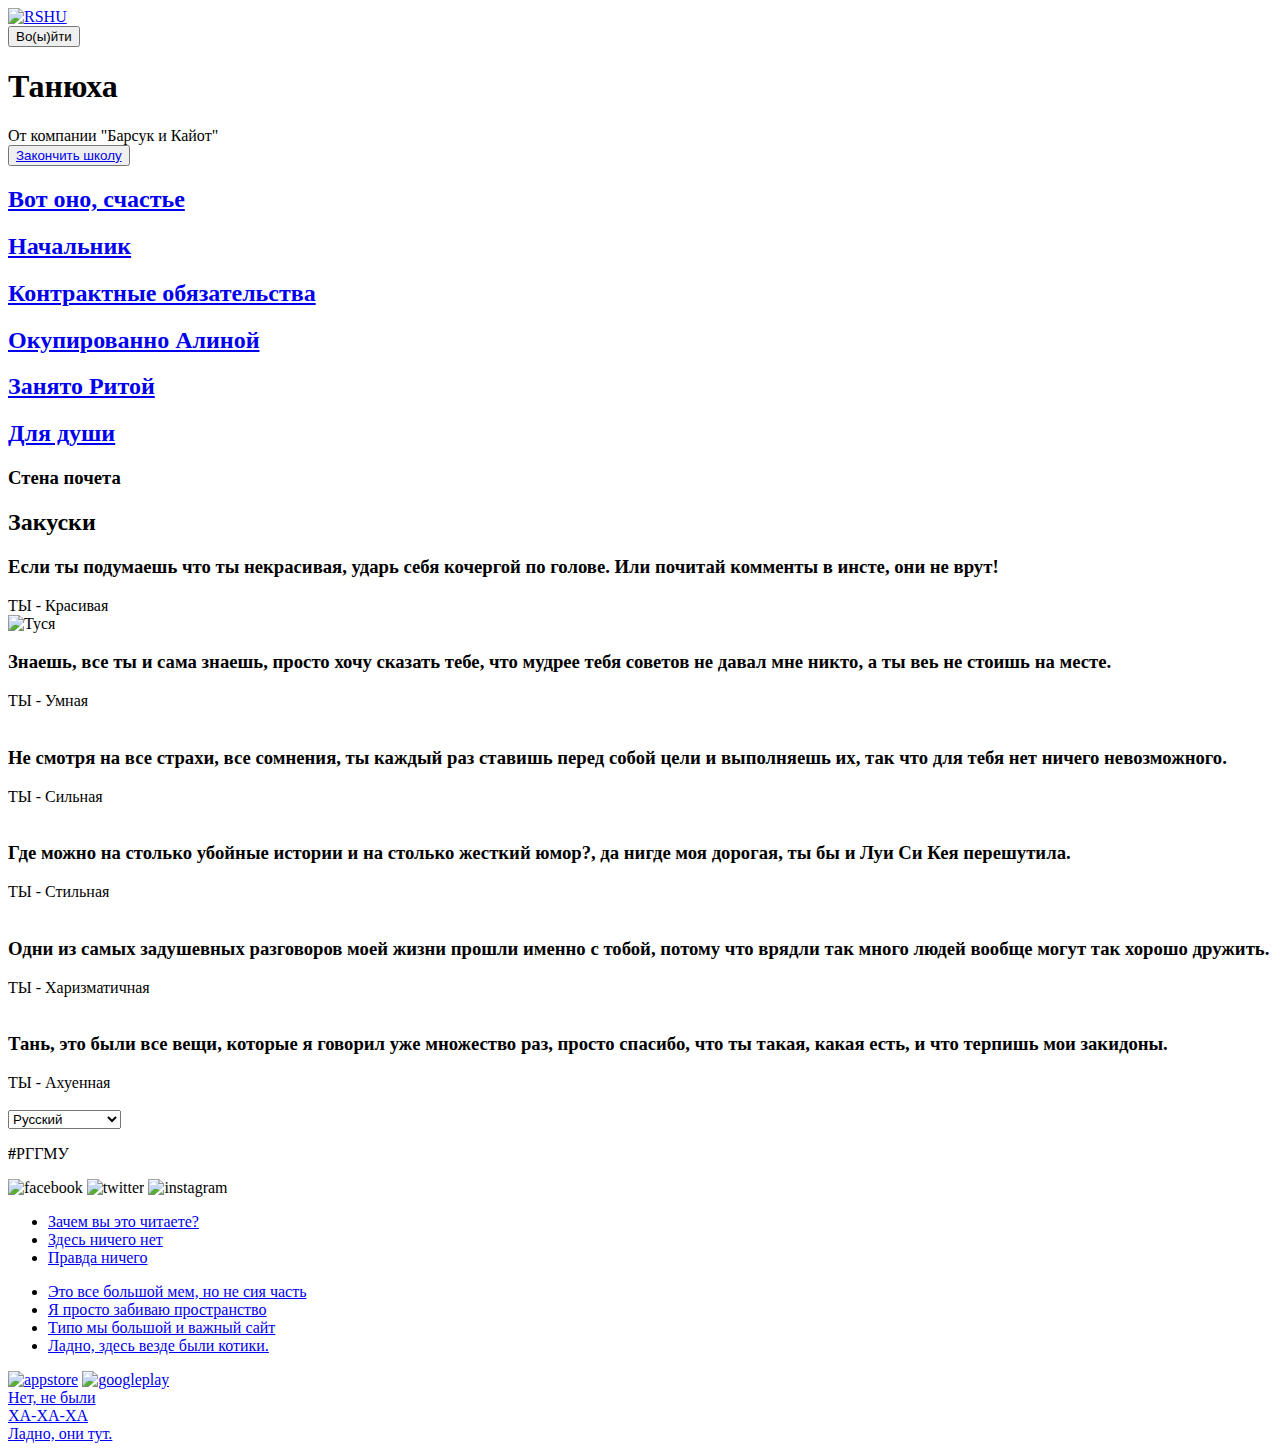
==== Tania.html @ 3f3cc54c "Add files via upload" ====
<!DOCTYPE html>
<html lang="ru">
<head>
    <meta charset="UTF-8">
    <meta name="viewport" content="width=device-width, initial-scale=1.0">
    <link rel="stylesheet" href="./css/Tania.css">
    <title>Таня</title>
</head>
<body class="body">
    <div class="header">
        <div class="wrapper">
            <div class="header_wrapper">
                <div class="header_logo">
                    <a href="/" class="header_logo-link">
                    <img src="./img/RSHU.jpg" alt="RSHU" class="header_logo-pic">
                    </a>
                </div>
                <div class="header_stuff">
                    <button type="submit" class="header_button">Во(ы)йти</button>
                </div>
            </div>
        </div>
    </div>
        <section class="intro">
            <div class="wrapper">
                <div class="intro_card">
                    <h1 class="intro_card-title">Танюха</h1>
                    <div class="intro_card-info-wr">
                        <div class="intro_card-info">От компании "Барсук и Кайот"</div>
                        <button class="intro_card-info-bt"><a href="./img/Bip.png" class="intro_card-link">Закончить школу</a></button>
                    </div>
                </div>
            </div>
        </section>
        <div class="menu">
            <div class="wrapper">
                <div class="menu_wr">
                <h2 class="menu_part"><a href="#!" class="menu_part-link">Вот оно, счастье</a></h2>
                <h2 class="menu_part"><a href="https://vk.com/ivannikov1234" class="menu_part-link">Начальник</a></h2>
                <h2 class="menu_part"><a href="https://docs.google.com/document/d/1JJa9bk83GFme-UEM2ebKttvvoNVhsQCDdaxuWjUJAms/edit?usp=sharing" class="menu_part-link">Контрактные обязательства</a></h2>
                <h2 class="menu_part"><a href="https://vk.com/aliafom" class="menu_part-link">Окупированно Алиной</a></h2>
                <h2 class="menu_part"><a href="https://vk.com/tetkarita" class="menu_part-link">Занято Ритой</a></h2>
                <h2 class="menu_part"><a href="./img/soroki.jpg" class="menu_part-link">Для души</a></h2>
                <div class="menu_close">
                    <span class="menu_close-line"></span>
                    <span class="menu_close-line"></span>
                </div>
            </div>
                <div class="menu_burger burger">
                    <h3 class="menu_part-burger">Стена почета</h3>
                    <div class="burger_line"></div>
                </div>
            </div>
        </div>
        <main class="main">
            <div class="wrapper">
            <h2 class="main_title">Закуски</h2>
            <div class="main_cards">
                <div class="main_card">
                    <div class="main_card-info">
                        <div class="main_card-info-wr">
                        <h3 class="main_card-info-name">Если ты подумаешь что ты некрасивая, ударь себя кочергой по голове. Или почитай комменты в инсте, они не врут!</h3>
                        <div class="Main_card-info-desc"></div>
                        </div>
                        <div class="main_card-info-price">ТЫ - Красивая</div>
                    </div>
                    <div class="main_card-dish">
                        <img src="./img/1.jpg" alt="Туся" class="main_card-dish-pic">
                        <a href="#!" class="main_card-dish-pic-link"></a>
                    </div>
                </div>           
                <div class="main_card">
                    <div class="main_card-info">
                        <div class="main_card-info-wr">
                        <h3 class="main_card-info-name">Знаешь, все ты и сама знаешь, просто хочу сказать тебе, что мудрее тебя советов не давал мне никто, а ты веь не стоишь на месте.</h3>
                        <div class="Main_card-info-desc"></div>
                        </div>
                        <div class="main_card-info-price">ТЫ - Умная</div>
                    </div>
                    <div class="main_card-dish">
                        <img src="./img/2.jpg" alt="" class="main_card-dish-pic">
                        <a href="#!" class="main_card-dish-pic-link"></a>
                    </div>
                </div>           
                <div class="main_card">
                    <div class="main_card-info">
                        <div class="main_card-info-wr">
                        <h3 class="main_card-info-name">Не смотря на все страхи, все сомнения, ты каждый раз ставишь перед собой цели и выполняешь их, так что для тебя нет ничего невозможного.</h3>
                        <div class="Main_card-info-desc"></div>
                        </div>
                        <div class="main_card-info-price">ТЫ - Сильная</div>
                    </div>
                    <div class="main_card-dish">
                        <img src="./img/7.jpg" alt="" class="main_card-dish-pic">
                        <a href="#!" class="main_card-dish-pic-link"></a>
                    </div>
                </div>
                <div class="main_card">
                    <div class="main_card-info">
                        <div class="main_card-info-wr">
                        <h3 class="main_card-info-name">Где можно на столько убойные истории и на столько жесткий юмор?, да нигде моя дорогая, ты бы и Луи Си Кея перешутила.</h3>
                        <div class="Main_card-info-desc"></div>
                        </div>
                        <div class="main_card-info-price">ТЫ - Стильная</div>
                    </div>
                    <div class="main_card-dish">
                        <img src="./img/8.jpg" alt="" class="main_card-dish-pic">
                        <a href="#!" class="main_card-dish-pic-link"></a>
                    </div>
                </div>          
                <div class="main_card">
                    <div class="main_card-info">
                        <div class="main_card-info-wr">
                        <h3 class="main_card-info-name">Одни из самых задушевных разговоров моей жизни прошли именно с тобой, потому что врядли так много людей вообще могут так хорошо дружить.</h3>
                        <div class="Main_card-info-desc"></div>
                        </div>
                        <div class="main_card-info-price">ТЫ - Харизматичная</div>
                    </div>
                    <div class="main_card-dish">
                        <img src="./img/6.jpg" alt="" class="main_card-dish-pic">
                        <a href="#!" class="main_card-dish-pic-link"></a>
                    </div>
                </div>           
                <div class="main_card">
                    <div class="main_card-info">
                        <div class="main_card-info-wr">
                        <h3 class="main_card-info-name">Тань, это были все вещи, которые я говорил уже множество раз, просто спасибо, что ты такая, какая есть, и что терпишь мои закидоны.</h3>
                        <div class="Main_card-info-desc"></div>
                        </div>
                        <div class="main_card-info-price">ТЫ - Ахуенная</div>
                    </div>
                    <div class="main_card-dish">
                        <img src="./img/9.jpg" alt="" class="main_card-dish-pic">
                        <a href="#!" class="main_card-dish-pic-link"></a>
                    </div>
                </div>           
            </div>
            </div>
        </main>
        <footer class="footer">
            <div class="wrapper">
            <div class="footer_item">
                <div class="footer_links">
                <select name="languages" id="" class="footer_language">
                    <option value="Русский" class="footer_language-option">Русский</option>
                    <option value="Английский" class="footer_language-option">Че смотришь?</option>
                    <option value="Английский" class="footer_language-option">Дохуя чучмек?</option>
                </select>
                <p class="footer_link"><strong class="footer_link-strong">#</strong>РГГМУ</p>
                <div class="footer_link-SM"> 
                    <img src="./img/svg/facebook.svg" alt="facebook" class="footer-links-SM-logo">
                    <img src="./img/svg/twitter.svg" alt="twitter" class="footer-links-SM-logo">
                    <img src="./img/svg/instagram.svg" alt="instagram" class="footer-links-SM-logo">
                </div>
                </div>
                <nav class="footer_nav footer_nav-first">
                    <ul class="footer_menu">
                        <li class="footer_menu-item"><a href="#!" class="footer_menu-link">Зачем вы это читаете?</a></li>
                        <li class="footer_menu-item"><a href="#!" class="footer_menu-link">Здесь ничего нет</a></li>
                        <li class="footer_menu-item"><a href="#!" class="footer_menu-link">Правда ничего</a></li>
                    </ul>
                    </nav>
                    <nav class="footer_nav">
                    <ul class="footer_menu">
                        <li class="footer_menu-item"><a href="#!" class="footer_menu-link">Это все большой мем, но не сия часть</a></li>
                        <li class="footer_menu-item"><a href="#!" class="footer_menu-link">Я просто забиваю пространство</a></li>
                        <li class="footer_menu-item"><a href="#!" class="footer_menu-link">Типо мы большой и важный сайт</a></li>
                        <li class="footer_menu-item"><a href="#!" class="footer_menu-link">Ладно, здесь везде были котики.</a></li>
                    </ul>
                </nav>
            </div>
            <div class="footer_apps">
                <div class="footer_apps_wrapper">
                    <a href="#!" class="footer_apps-link"><img src="./img/svg/appstore.svg" alt="appstore" class="footer_apps-pic"></a>
                <a href="#!" class="footer_apps-link"><img src="./img/svg/googleplay.svg" alt="googleplay" class="footer_apps-pic"></a>
                </div>  
            </div>
            <div class="footer_info">
                <div class="footer_info_card"><a href="#!" class="footer_info_card-link">Нет, не были</a></div>
                <div class="footer_info_card"><a href="#!" class="footer_info_card-link">ХА-ХА-ХА</a></div>
                <div class="footer_info_card"><a href="https://i.pinimg.com/originals/f4/d2/96/f4d2961b652880be432fb9580891ed62.png" class="footer_info_card-link">Ладно, они тут.</a></div>
            </div>
        </div>
        </footer>
        <script src="./js/Tania.js"></script>
</body>
</html>
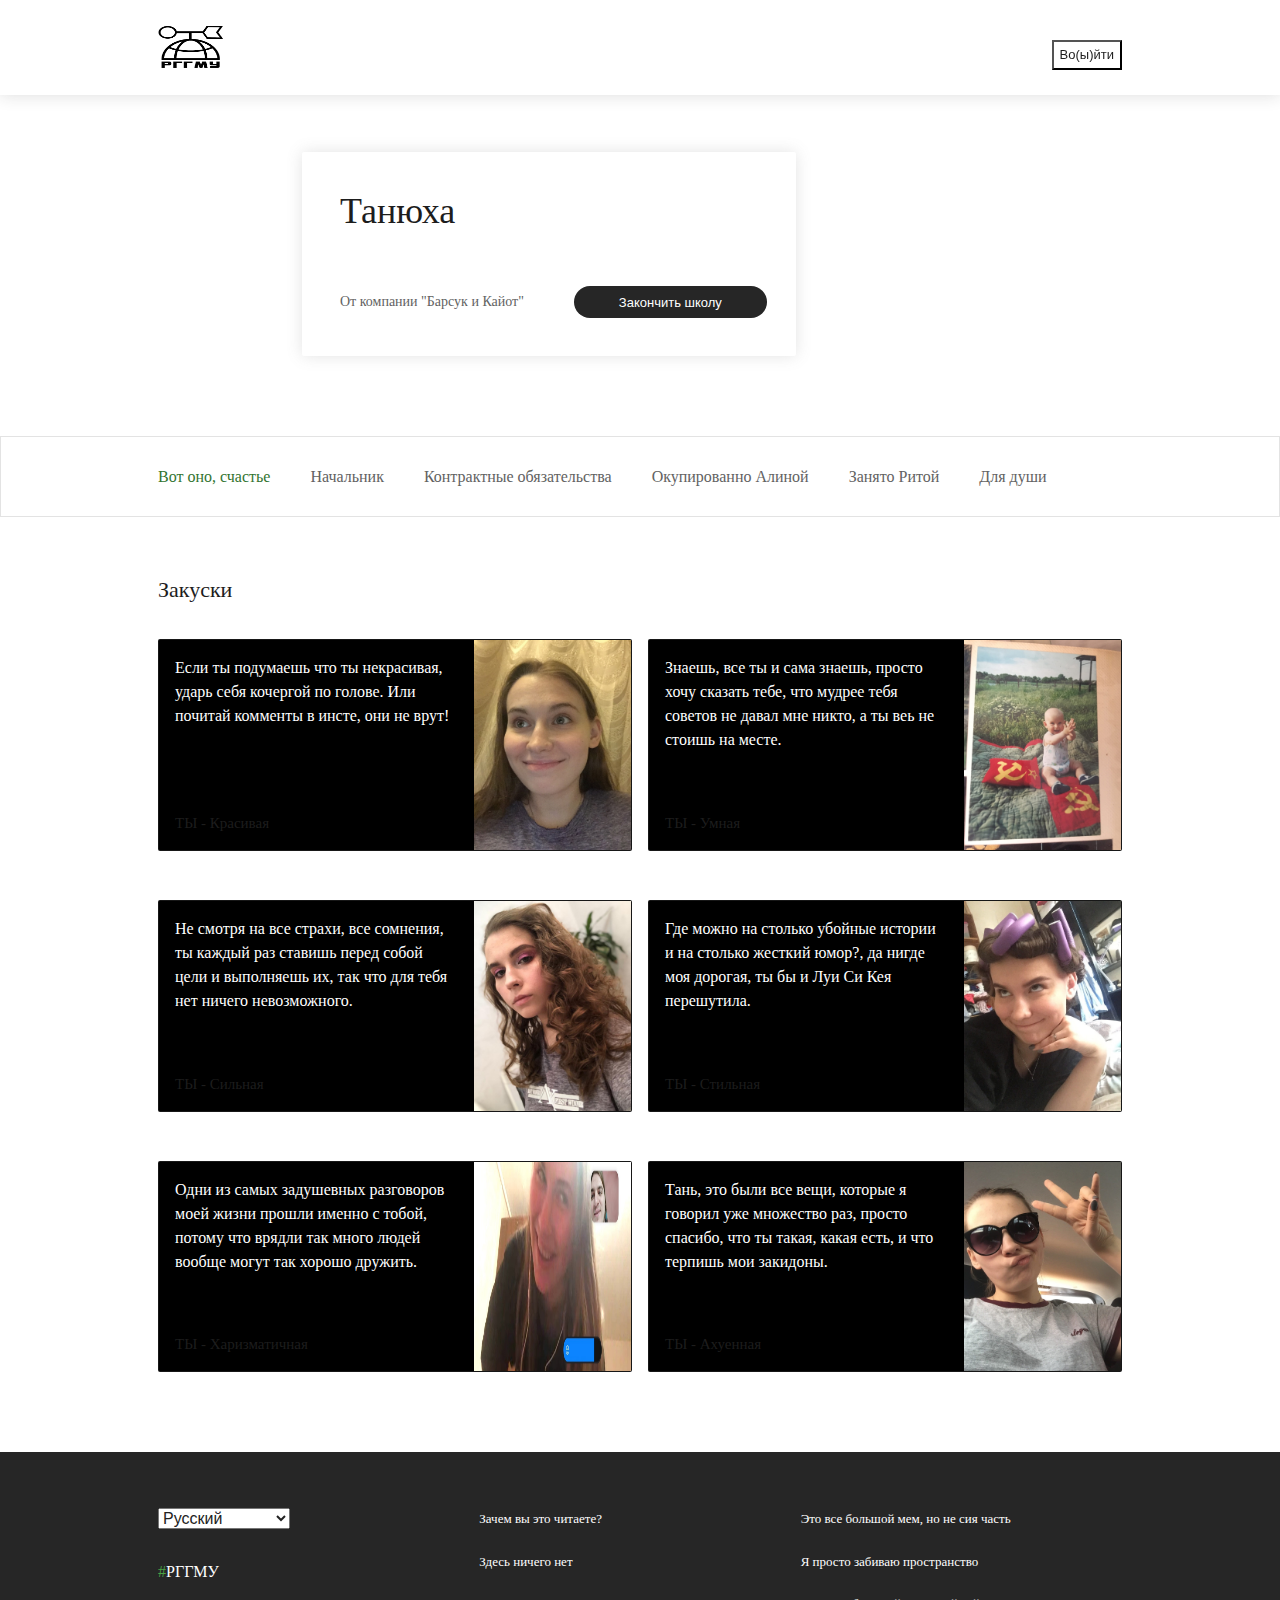
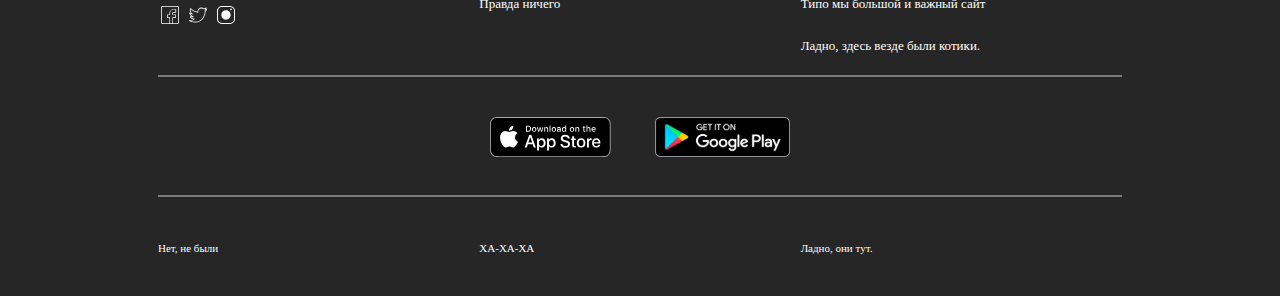
==== commit 4a94efac: "Update Tania.html" ====
--- a/Tania.html
+++ b/Tania.html
@@ -3,7 +3,7 @@
 <head>
     <meta charset="UTF-8">
     <meta name="viewport" content="width=device-width, initial-scale=1.0">
-    <link rel="stylesheet" href="./css/Tania.css">
+    <link rel="stylesheet" href="Tania.css">
     <title>Таня</title>
 </head>
 <body class="body">
@@ -12,7 +12,7 @@
             <div class="header_wrapper">
                 <div class="header_logo">
                     <a href="/" class="header_logo-link">
-                    <img src="./img/RSHU.jpg" alt="RSHU" class="header_logo-pic">
+                    <img src="RSHU.jpg" alt="RSHU" class="header_logo-pic">
                     </a>
                 </div>
                 <div class="header_stuff">
@@ -27,7 +27,7 @@
                     <h1 class="intro_card-title">Танюха</h1>
                     <div class="intro_card-info-wr">
                         <div class="intro_card-info">От компании "Барсук и Кайот"</div>
-                        <button class="intro_card-info-bt"><a href="./img/Bip.png" class="intro_card-link">Закончить школу</a></button>
+                        <button class="intro_card-info-bt"><a href="Bip.png" class="intro_card-link">Закончить школу</a></button>
                     </div>
                 </div>
             </div>
@@ -40,7 +40,7 @@
                 <h2 class="menu_part"><a href="https://docs.google.com/document/d/1JJa9bk83GFme-UEM2ebKttvvoNVhsQCDdaxuWjUJAms/edit?usp=sharing" class="menu_part-link">Контрактные обязательства</a></h2>
                 <h2 class="menu_part"><a href="https://vk.com/aliafom" class="menu_part-link">Окупированно Алиной</a></h2>
                 <h2 class="menu_part"><a href="https://vk.com/tetkarita" class="menu_part-link">Занято Ритой</a></h2>
-                <h2 class="menu_part"><a href="./img/soroki.jpg" class="menu_part-link">Для души</a></h2>
+                <h2 class="menu_part"><a href="soroki.jpg" class="menu_part-link">Для души</a></h2>
                 <div class="menu_close">
                     <span class="menu_close-line"></span>
                     <span class="menu_close-line"></span>
@@ -65,7 +65,7 @@
                         <div class="main_card-info-price">ТЫ - Красивая</div>
                     </div>
                     <div class="main_card-dish">
-                        <img src="./img/1.jpg" alt="Туся" class="main_card-dish-pic">
+                        <img src="1.jpg" alt="Туся" class="main_card-dish-pic">
                         <a href="#!" class="main_card-dish-pic-link"></a>
                     </div>
                 </div>           
@@ -78,7 +78,7 @@
                         <div class="main_card-info-price">ТЫ - Умная</div>
                     </div>
                     <div class="main_card-dish">
-                        <img src="./img/2.jpg" alt="" class="main_card-dish-pic">
+                        <img src="2.jpg" alt="" class="main_card-dish-pic">
                         <a href="#!" class="main_card-dish-pic-link"></a>
                     </div>
                 </div>           
@@ -91,7 +91,7 @@
                         <div class="main_card-info-price">ТЫ - Сильная</div>
                     </div>
                     <div class="main_card-dish">
-                        <img src="./img/7.jpg" alt="" class="main_card-dish-pic">
+                        <img src="7.jpg" alt="" class="main_card-dish-pic">
                         <a href="#!" class="main_card-dish-pic-link"></a>
                     </div>
                 </div>
@@ -104,7 +104,7 @@
                         <div class="main_card-info-price">ТЫ - Стильная</div>
                     </div>
                     <div class="main_card-dish">
-                        <img src="./img/8.jpg" alt="" class="main_card-dish-pic">
+                        <img src="8.jpg" alt="" class="main_card-dish-pic">
                         <a href="#!" class="main_card-dish-pic-link"></a>
                     </div>
                 </div>          
@@ -117,7 +117,7 @@
                         <div class="main_card-info-price">ТЫ - Харизматичная</div>
                     </div>
                     <div class="main_card-dish">
-                        <img src="./img/6.jpg" alt="" class="main_card-dish-pic">
+                        <img src="6.jpg" alt="" class="main_card-dish-pic">
                         <a href="#!" class="main_card-dish-pic-link"></a>
                     </div>
                 </div>           
@@ -130,7 +130,7 @@
                         <div class="main_card-info-price">ТЫ - Ахуенная</div>
                     </div>
                     <div class="main_card-dish">
-                        <img src="./img/9.jpg" alt="" class="main_card-dish-pic">
+                        <img src="9.jpg" alt="" class="main_card-dish-pic">
                         <a href="#!" class="main_card-dish-pic-link"></a>
                     </div>
                 </div>           
@@ -148,9 +148,9 @@
                 </select>
                 <p class="footer_link"><strong class="footer_link-strong">#</strong>РГГМУ</p>
                 <div class="footer_link-SM"> 
-                    <img src="./img/svg/facebook.svg" alt="facebook" class="footer-links-SM-logo">
-                    <img src="./img/svg/twitter.svg" alt="twitter" class="footer-links-SM-logo">
-                    <img src="./img/svg/instagram.svg" alt="instagram" class="footer-links-SM-logo">
+                    <img src="facebook.svg" alt="facebook" class="footer-links-SM-logo">
+                    <img src="twitter.svg" alt="twitter" class="footer-links-SM-logo">
+                    <img src="instagram.svg" alt="instagram" class="footer-links-SM-logo">
                 </div>
                 </div>
                 <nav class="footer_nav footer_nav-first">
@@ -171,8 +171,8 @@
             </div>
             <div class="footer_apps">
                 <div class="footer_apps_wrapper">
-                    <a href="#!" class="footer_apps-link"><img src="./img/svg/appstore.svg" alt="appstore" class="footer_apps-pic"></a>
-                <a href="#!" class="footer_apps-link"><img src="./img/svg/googleplay.svg" alt="googleplay" class="footer_apps-pic"></a>
+                    <a href="#!" class="footer_apps-link"><img src="appstore.svg" alt="appstore" class="footer_apps-pic"></a>
+                <a href="#!" class="footer_apps-link"><img src="googleplay.svg" alt="googleplay" class="footer_apps-pic"></a>
                 </div>  
             </div>
             <div class="footer_info">
@@ -182,6 +182,6 @@
             </div>
         </div>
         </footer>
-        <script src="./js/Tania.js"></script>
+        <script src="Tania.js"></script>
 </body>
-</html>+</html>
--- a/Tania.css
+++ b/Tania.css
@@ -0,0 +1,916 @@
+html, body, div, span, applet, object, iframe,
+h1, h2, h3, h4, h5, h6, p, blockquote, pre,
+a, abbr, acronym, address, big, cite, code,
+del, dfn, em, img, ins, kbd, q, s, samp,
+small, strike, strong, sub, sup, tt, var,
+b, u, i, center,
+dl, dt, dd, ol, ul, li,
+fieldset, form, label, legend,
+table, caption, tbody, tfoot, thead, tr, th, td,
+article, aside, canvas, details, embed,
+figure, figcaption, footer, header, hgroup,
+menu, nav, output, ruby, section, summary,
+time, mark, audio, video {
+  margin: 0;
+	padding: 0;
+	border: 0;
+	font-size: 100%;
+	font: inherit;
+	vertical-align: baseline;
+}
+
+/* make sure to set some focus styles for accessibility */
+:focus {
+    outline: 0;
+}
+
+/* HTML5 display-role reset for older browsers */
+article, aside, details, figcaption, figure,
+footer, header, hgroup, menu, nav, section {
+	display: block;
+}
+
+body {
+	line-height: 1;
+}
+
+ol, ul {
+	list-style: none;
+}
+
+blockquote, q {
+	quotes: none;
+}
+
+blockquote:before, blockquote:after,
+q:before, q:after {
+	content: '';
+	content: none;
+}
+
+table {
+	border-collapse: collapse;
+	border-spacing: 0;
+}
+
+input[type=search]::-webkit-search-cancel-button,
+input[type=search]::-webkit-search-decoration,
+input[type=search]::-webkit-search-results-button,
+input[type=search]::-webkit-search-results-decoration {
+    -webkit-appearance: none;
+    -moz-appearance: none;
+}
+
+input[type=search] {
+    -webkit-appearance: none;
+    -moz-appearance: none;
+    -webkit-box-sizing: content-box;
+    -moz-box-sizing: content-box;
+    box-sizing: content-box;
+}
+
+textarea {
+    overflow: auto;
+    vertical-align: top;
+    resize: vertical;
+}
+
+/**
+ * Correct `inline-block` display not defined in IE 6/7/8/9 and Firefox 3.
+ */
+
+audio,
+canvas,
+video {
+    display: inline-block;
+    *display: inline;
+    *zoom: 1;
+    max-width: 100%;
+}
+
+/**
+ * Prevent modern browsers from displaying `audio` without controls.
+ * Remove excess height in iOS 5 devices.
+ */
+
+audio:not([controls]) {
+    display: none;
+    height: 0;
+}
+
+/**
+ * Address styling not present in IE 7/8/9, Firefox 3, and Safari 4.
+ * Known issue: no IE 6 support.
+ */
+
+[hidden] {
+    display: none;
+}
+
+/**
+ * 1. Correct text resizing oddly in IE 6/7 when body `font-size` is set using
+ *    `em` units.
+ * 2. Prevent iOS text size adjust after orientation change, without disabling
+ *    user zoom.
+ */
+
+html {
+    font-size: 100%; /* 1 */
+    -webkit-text-size-adjust: 100%; /* 2 */
+    -ms-text-size-adjust: 100%; /* 2 */
+}
+
+/**
+ * Address `outline` inconsistency between Chrome and other browsers.
+ */
+
+a:focus {
+    outline: thin dotted;
+}
+
+/**
+ * Improve readability when focused and also mouse hovered in all browsers.
+ */
+
+a:active,
+a:hover {
+    outline: 0;
+}
+
+/**
+ * 1. Remove border when inside `a` element in IE 6/7/8/9 and Firefox 3.
+ * 2. Improve image quality when scaled in IE 7.
+ */
+
+img {
+    border: 0; /* 1 */
+    -ms-interpolation-mode: bicubic; /* 2 */
+}
+
+/**
+ * Address margin not present in IE 6/7/8/9, Safari 5, and Opera 11.
+ */
+
+figure {
+    margin: 0;
+}
+
+/**
+ * Correct margin displayed oddly in IE 6/7.
+ */
+
+form {
+    margin: 0;
+}
+
+/**
+ * Define consistent border, margin, and padding.
+ */
+
+fieldset {
+    border: 1px solid #c0c0c0;
+    margin: 0 2px;
+    padding: 0.35em 0.625em 0.75em;
+}
+
+/**
+ * 1. Correct color not being inherited in IE 6/7/8/9.
+ * 2. Correct text not wrapping in Firefox 3.
+ * 3. Correct alignment displayed oddly in IE 6/7.
+ */
+
+legend {
+    border: 0; /* 1 */
+    padding: 0;
+    white-space: normal; /* 2 */
+    *margin-left: -7px; /* 3 */
+}
+
+/**
+ * 1. Correct font size not being inherited in all browsers.
+ * 2. Address margins set differently in IE 6/7, Firefox 3+, Safari 5,
+ *    and Chrome.
+ * 3. Improve appearance and consistency in all browsers.
+ */
+
+button,
+input,
+select,
+textarea {
+    font-size: 100%; /* 1 */
+    margin: 0; /* 2 */
+    vertical-align: baseline; /* 3 */
+    *vertical-align: middle; /* 3 */
+}
+
+/**
+ * Address Firefox 3+ setting `line-height` on `input` using `!important` in
+ * the UA stylesheet.
+ */
+
+button,
+input {
+    line-height: normal;
+}
+
+/**
+ * Address inconsistent `text-transform` inheritance for `button` and `select`.
+ * All other form control elements do not inherit `text-transform` values.
+ * Correct `button` style inheritance in Chrome, Safari 5+, and IE 6+.
+ * Correct `select` style inheritance in Firefox 4+ and Opera.
+ */
+
+button,
+select {
+    text-transform: none;
+}
+
+/**
+ * 1. Avoid the WebKit bug in Android 4.0.* where (2) destroys native `audio`
+ *    and `video` controls.
+ * 2. Correct inability to style clickable `input` types in iOS.
+ * 3. Improve usability and consistency of cursor style between image-type
+ *    `input` and others.
+ * 4. Remove inner spacing in IE 7 without affecting normal text inputs.
+ *    Known issue: inner spacing remains in IE 6.
+ */
+
+button,
+html input[type="button"], /* 1 */
+input[type="reset"],
+input[type="submit"] {
+    -webkit-appearance: button; /* 2 */
+    cursor: pointer; /* 3 */
+    *overflow: visible;  /* 4 */
+}
+
+/**
+ * Re-set default cursor for disabled elements.
+ */
+
+button[disabled],
+html input[disabled] {
+    cursor: default;
+}
+
+/**
+ * 1. Address box sizing set to content-box in IE 8/9.
+ * 2. Remove excess padding in IE 8/9.
+ * 3. Remove excess padding in IE 7.
+ *    Known issue: excess padding remains in IE 6.
+ */
+
+input[type="checkbox"],
+input[type="radio"] {
+    box-sizing: border-box; /* 1 */
+    padding: 0; /* 2 */
+    *height: 13px; /* 3 */
+    *width: 13px; /* 3 */
+}
+
+/**
+ * 1. Address `appearance` set to `searchfield` in Safari 5 and Chrome.
+ * 2. Address `box-sizing` set to `border-box` in Safari 5 and Chrome
+ *    (include `-moz` to future-proof).
+ */
+
+input[type="search"] {
+    -webkit-appearance: textfield; /* 1 */
+    -moz-box-sizing: content-box;
+    -webkit-box-sizing: content-box; /* 2 */
+    box-sizing: content-box;
+}
+
+/**
+ * Remove inner padding and search cancel button in Safari 5 and Chrome
+ * on OS X.
+ */
+
+input[type="search"]::-webkit-search-cancel-button,
+input[type="search"]::-webkit-search-decoration {
+    -webkit-appearance: none;
+}
+
+/**
+ * Remove inner padding and border in Firefox 3+.
+ */
+
+button::-moz-focus-inner,
+input::-moz-focus-inner {
+    border: 0;
+    padding: 0;
+}
+
+/**
+ * 1. Remove default vertical scrollbar in IE 6/7/8/9.
+ * 2. Improve readability and alignment in all browsers.
+ */
+
+textarea {
+    overflow: auto; /* 1 */
+    vertical-align: top; /* 2 */
+}
+
+/**
+ * Remove most spacing between table cells.
+ */
+
+table {
+    border-collapse: collapse;
+    border-spacing: 0;
+}
+
+html,
+button,
+input,
+select,
+textarea {
+    color: #222;
+}
+
+
+::-moz-selection {
+    background: #b3d4fc;
+    text-shadow: none;
+}
+
+::selection {
+    background: #b3d4fc;
+    text-shadow: none;
+}
+
+img {
+    vertical-align: middle;
+}
+
+fieldset {
+    border: 0;
+    margin: 0;
+    padding: 0;
+}
+
+textarea {
+    resize: vertical;
+}
+
+.chromeframe {
+    margin: 0.2em 0;
+    background: #ccc;
+    color: #000;
+    padding: 0.2em 0;
+}
+/* roboto-regular - latin */
+@font-face {
+    font-family: 'Roboto';
+    font-style: normal;
+    font-weight: 400;
+    src: local('Roboto'), local('Roboto-Regular'),
+         url('../fonts/roboto-v20-latin-regular.woff2') format('woff2'), /* Chrome 26+, Opera 23+, Firefox 39+ */
+         url('../fonts/roboto-v20-latin-regular.woff') format('woff'); /* Chrome 6+, Firefox 3.6+, IE 9+, Safari 5.1+ */
+  }
+  /* roboto-500 - latin */
+  @font-face {
+    font-family: 'Roboto';
+    font-style: normal;
+    font-weight: 500;
+    src: local('Roboto Medium'), local('Roboto-Medium'),
+         url('../fonts/roboto-v20-latin-500.woff2') format('woff2'), /* Chrome 26+, Opera 23+, Firefox 39+ */
+         url('../fonts/roboto-v20-latin-500.woff') format('woff'); /* Chrome 6+, Firefox 3.6+, IE 9+, Safari 5.1+ */
+  }
+  html
+  {
+box-sizing: border-box;
+  }
+  *,*::before, *::after{
+      box-sizing: inherit;
+  }
+  body
+  {
+    font-family: Roboto;
+    font-style: normal;
+    font-size: 16px;
+    line-height: 1.2;
+    font-weight: normal;
+    color: #102746;
+}
+  img
+  {
+    max-width: 100%; 
+    height: auto;
+ }
+ .wrapper
+ {
+     max-width: 964px;
+     margin: 0 auto;
+ }
+ .body
+ {
+     background: url(../img/serp.png) repeat;
+     
+ }
+ /* Header styles start */
+
+ .header
+ {
+    background: #FFFFFF;
+    box-shadow: 0px 0px 16px rgba(38, 38, 38, 0.16);
+    position: fixed;
+    top: 0;
+    left: 0;
+    width: 100%;
+    transition: .2s linear;
+    z-index: 5;
+ }
+.header_wrapper
+{
+    display: flex;
+    flex-wrap: wrap;
+    align-items: flex-end;
+    justify-content: space-between;
+    padding-top: 25px;
+    padding-bottom: 25px;
+}
+.header_logo-pic
+{
+    width: 65px;
+    height: 45px;
+}
+.header_stuff
+{
+    display: flex;
+    flex-wrap: wrap;
+}
+.header_store
+{
+    padding-left: 27px;
+}
+.header_button
+{
+    font-weight: 500;
+    font-size: 13px;
+    line-height: 24px;
+    color: #1D1D1D;
+    border: 1;
+    background: white;
+}
+.intro_card-link
+{
+    text-decoration: none;
+    color: white;
+}
+/* Header styles end */
+
+/* Intro styles start */
+
+.intro
+{
+    position: relative;
+    min-height: 364px;
+    width: 100%;
+    background: url(../img/Rozi.jpg) no-repeat center;
+    background-size: cover;
+    margin-top: 72px;
+    z-index: 4;
+}
+.intro_card
+{
+    position: absolute;
+    top: 80px;
+    left: 302px;
+    background: #FFFFFF;
+    box-shadow: 0px 0px 16px rgba(117, 117, 117, 0.2);
+    border-radius: 2px;
+}
+.intro_card-title
+{
+    padding: 38px;
+    font-size: 36px;
+    line-height: 42px;
+    color: #1D1D1D;
+}
+.intro_card-info-wr
+{
+    display: grid;
+    grid-template-columns: repeat(2, 1fr);
+    grid-column-gap: 50px;
+}
+.intro_card-info
+{
+    grid-column: span 1;
+    margin-top: 24px;
+    font-size: 14px;
+    line-height: 16px;
+    color: #626262;
+    margin-left: 38px;
+    margin-bottom: 46px;
+}
+.intro_card-info-bt
+{
+    grid-column: span 1;
+    background: #262626;
+    border-radius: 16px;
+    border: none;
+    font-size: 13px;
+    line-height: 15px;
+    color: #FFFFFF;
+    margin-right: 29px;
+    margin-top: 16px;
+    margin-bottom: 38px;
+}
+.intro_card-info-bt:active, .intro_card-info-bt:focus, .intro_card-info-bt:hover
+{
+    background: brown;
+}
+
+/* Intro styles end */
+
+/* Menu styles start */
+
+.menu
+{
+    background: #FFFFFF;
+    border: 1px solid rgba(117, 117, 117, 0.2);
+}
+.menu_wr
+{
+    display: flex;
+    flex-wrap: wrap;
+}
+.menu_part
+{
+    margin: 30px 0;
+}
+.menu_part-link
+{
+    font-size: 16px;
+    line-height: 19px;
+    color: #626262;
+    text-decoration: none;
+    margin: 0 40px 0 0;
+    padding-top: 30px;
+}
+.menu_part:first-child .menu_part-link
+{
+    color: #327430;
+}
+.menu_burger
+{
+    position: relative;
+    height: 47px;
+    width: 84px;
+    display: none;
+    margin: 56px 118px 0 118px;
+}
+.menu_part-burger
+{
+    font-size: 22px;
+    line-height: 34px;
+}
+.burger_line
+{
+    display: block;
+    width: 50px;
+    height: 1px;
+    background: #757575;
+    position: absolute;
+    bottom: 0;
+    left: 12px;
+}
+/* Menu styles end */
+
+/* Main styles start */
+
+.main
+{
+    margin-top: 56px;
+    margin-bottom: 80px;
+}
+.main_title
+{
+    margin-bottom: 32px;
+    font-size: 22px;
+    line-height: 34px;
+    color: #1D1D1D;
+}
+.main_cards
+{
+    display: grid;
+    grid-template-columns: repeat(2, 1fr);
+    grid-gap: 49px 16px;
+}
+.main_card
+{
+    border: 1px solid rgba(117, 117, 117, 0.2);
+    box-sizing: border-box;
+    border-radius: 2px;
+    grid-column: span 1;
+    display: grid;
+    grid-template-columns: repeat(3, 1fr);
+    background-color: #000;
+    color: white;
+    
+}
+.main_card-info
+{
+    grid-column: span 2;
+    display: flex;
+    flex-direction: column;
+    justify-content: space-between;
+}
+.main_card-info-wr
+{
+    padding: 16px;
+}
+.main_card-info-name
+{
+    font-size: 16px;
+    line-height: 24px;
+}
+.Main_card-info-desc
+{
+    font-size: 13px;
+    line-height: 21px;
+    color: #626262;
+}
+.main_card-info-price
+{
+    padding: 16px;
+    font-weight: 500;
+    font-size: 15px;
+    line-height: 21px;
+    color: #1D1D1D;
+}
+.main_card-dish
+{
+    grid-column: span 1;
+}
+.main_card-dish-pic
+{
+  width: 100%;
+  height: 100%;
+}
+.main_card:hover, .main_card:active, .main_card:focus
+{
+    background: #757575;
+   
+}
+/* Main styles end */
+
+/* Footer styles start */
+
+.footer
+{
+    background: #262626;
+}
+.footer_item
+{
+    padding-top: 56px;
+    display: grid;
+    grid-template-columns: repeat(3, 1fr);
+    position: relative;
+}
+.footer_link
+{
+    font-size: 16px;
+    line-height: 19px;
+    color: #FFFFFF;
+    margin-bottom: 22px;
+    margin-top: 33px;
+}
+
+.footer_link-strong
+{
+    color: #49A144;
+    font-size: 16px;
+    line-height: 19px;
+}
+.footer_nav
+{
+    grid-column: span 1;
+    
+}
+.footer_menu-item
+{
+    margin-bottom: 23px;
+}
+
+.footer_menu-link
+{
+    text-decoration: none;
+    font-size: 13px;
+    line-height: 15px;
+    color: #FFFFFF;
+}
+.footer_menu-link:active, .footer_menu-link:hover, .footer_menu-link:focus
+{
+    opacity: .5;
+}
+.footer_item::after
+{
+    display: block;
+    content: '';
+    width: 100%;
+    height: 2px;
+    background-color: #FFFFFF;;
+    position: absolute;
+    bottom: 0;
+    left: 0;
+    mix-blend-mode: normal;
+    opacity: 0.4;
+}
+.footer_apps
+{
+    display: flex;
+    flex-wrap: wrap;
+    position: relative;
+}
+.footer_apps_wrapper
+{
+    margin: 0 auto;
+}
+.footer_apps-pic
+{
+    padding: 40px 20px;
+}
+.footer_apps::after
+{
+    display: block;
+    content: '';
+    width: 100%;
+    height: 2px;
+    background-color: #FFFFFF;;
+    position: absolute;
+    bottom: 0;
+    left: 0;
+    mix-blend-mode: normal;
+    opacity: 0.4;
+}
+.footer_info
+{
+    display: grid;
+    grid-template-columns:repeat(3, 1fr) ;
+    padding: 40px 0;
+    
+}
+.footer_info_card
+{
+    grid-column: span 1;
+}
+.footer_info_card-link
+{
+    text-decoration: none;
+    font-size: 11px;
+    line-height: 13px;
+    color: #FFFFFF;
+}
+.footer_info_card-link:active, .footer_info_card-link:hover, .footer_info_card-link:focus 
+{
+    opacity: .5;
+}
+
+/*Footer styles end */
+
+@media screen and (max-width: 769px)
+{
+    .wrapper
+    {
+        max-width: 752px;
+    }
+    .intro_card
+    {
+        left: 8px;
+    }
+    .main_card
+    {
+        grid-column: span 2;
+    }
+}
+@media screen and (max-width: 420px)
+{
+    .wrapper
+    {
+        max-width: 304px;
+    }
+    .header_store
+    {
+        padding-left: 0px;
+    }
+    .header_store-pic
+    {
+        display: none;
+    }
+    .intro
+    {
+        min-height: 320px;
+    }
+    .intro_card
+    {
+        top: 131px;
+    }
+    .intro_card-title
+    {
+        padding: 24px 50px 38px 50px;
+        font-size: 24px;
+        line-height: 28px;
+    }
+    .intro_card-info
+    {
+    grid-column: span 2;
+    margin: 2px 91px 16px 91px;
+    }
+    .intro_card-info-bt
+    {
+    grid-column: span 2;
+    margin-right: 105px;
+    margin-left: 105px;
+    }
+    .menu
+    {
+        border: 0;
+    }
+    .menu_wr
+    {
+        position: fixed;
+        width: 100%;
+        height: 100%;
+        top: 0;
+        left: 0;
+        background-color: pink;
+        z-index: 10;
+        padding: 75px;
+        transform: translateX(100%);
+        transition: .2s all linear;
+    }
+    .menu_wr_active
+    {
+        transform: translateX(0);
+    }
+    .menu_part
+    {
+        width: 100%;
+        margin-right: 0;
+        margin-bottom: 24px;
+    }
+    .menu_part-link
+    {
+        font-size: 33px;
+        line-height: 40px;
+        color: black;
+    }
+    .menu_part:first-child
+    {
+        display: none;
+    }
+    .menu_part:last-child
+    {
+        margin-bottom: 0;
+    }
+    .menu_close
+    {
+        width: 40px;
+        height: 40px;
+        position: absolute;
+        top: 20px;
+        right: 20px;
+        z-index: 11;
+    }
+    .menu_close-line
+    {
+        display: block;
+        width: 100%;
+        height: 2px;
+        background-color: #fff;
+        position: absolute;
+        top: 50%;
+        transform: translateY(-50%);
+    }
+    .menu_close-line:first-child
+    {
+        transform: translateY(-50%) rotate(45deg);
+    }
+    .menu_close-line:last-child
+    {
+        transform: translateY(-50%) rotate(-45deg);
+    }
+    .menu_burger
+    {
+        display: block;
+    }
+    .main_card-dish-pic
+    {
+        height: 100%;
+    }
+    .footer_nav
+    {
+    grid-column: span 3;
+    }
+    .footer_nav-first
+    {
+        padding-top: 40px;
+    }
+    .footer_apps-pic
+    {
+        width: 45%;
+        padding: 40px 20px;
+    }
+}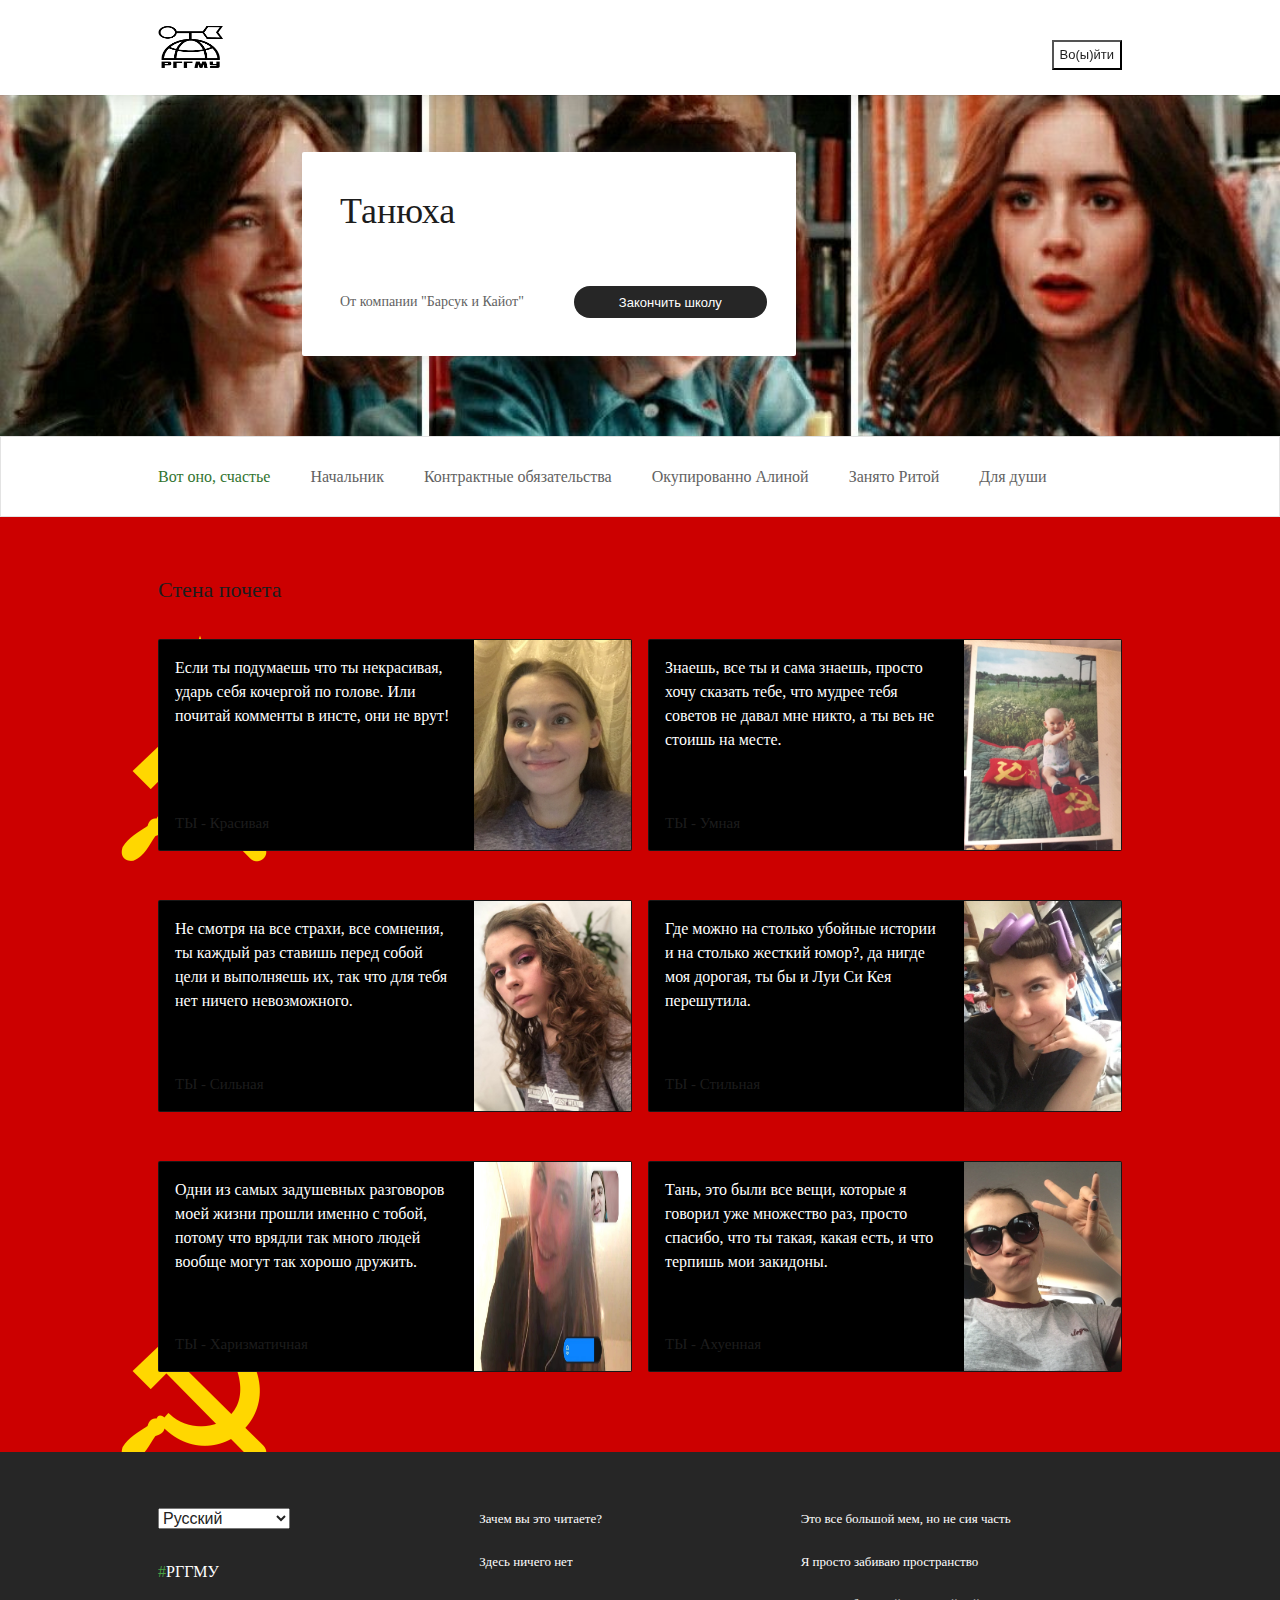
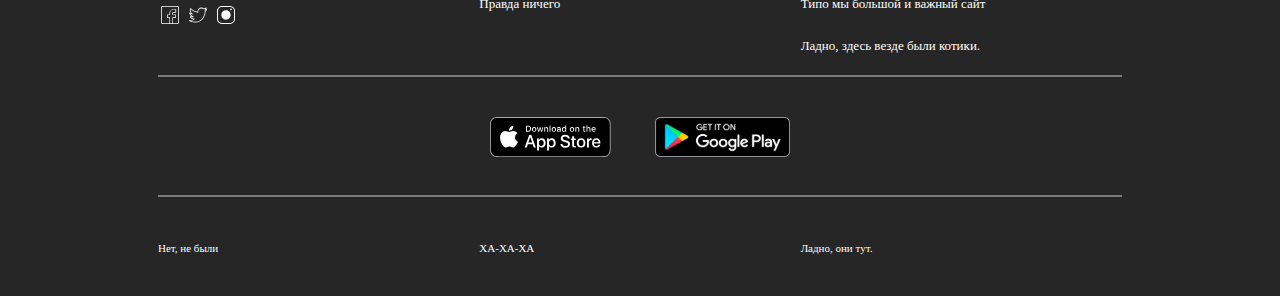
==== commit c2a3e43d: "Update Tania.html" ====
--- a/Tania.html
+++ b/Tania.html
@@ -47,14 +47,14 @@
                 </div>
             </div>
                 <div class="menu_burger burger">
-                    <h3 class="menu_part-burger">Стена почета</h3>
+                    <h3 class="menu_part-burger">Счастье</h3>
                     <div class="burger_line"></div>
                 </div>
             </div>
         </div>
         <main class="main">
             <div class="wrapper">
-            <h2 class="main_title">Закуски</h2>
+            <h2 class="main_title">Стена почета</h2>
             <div class="main_cards">
                 <div class="main_card">
                     <div class="main_card-info">
--- a/Tania.css
+++ b/Tania.css
@@ -405,7 +405,7 @@
  }
  .body
  {
-     background: url(../img/serp.png) repeat;
+     background: url(serp.png) repeat;
      
  }
  /* Header styles start */
@@ -467,7 +467,7 @@
     position: relative;
     min-height: 364px;
     width: 100%;
-    background: url(../img/Rozi.jpg) no-repeat center;
+    background: url(Rozi.jpg) no-repeat center;
     background-size: cover;
     margin-top: 72px;
     z-index: 4;
@@ -913,4 +913,4 @@
         width: 45%;
         padding: 40px 20px;
     }
-}+}
